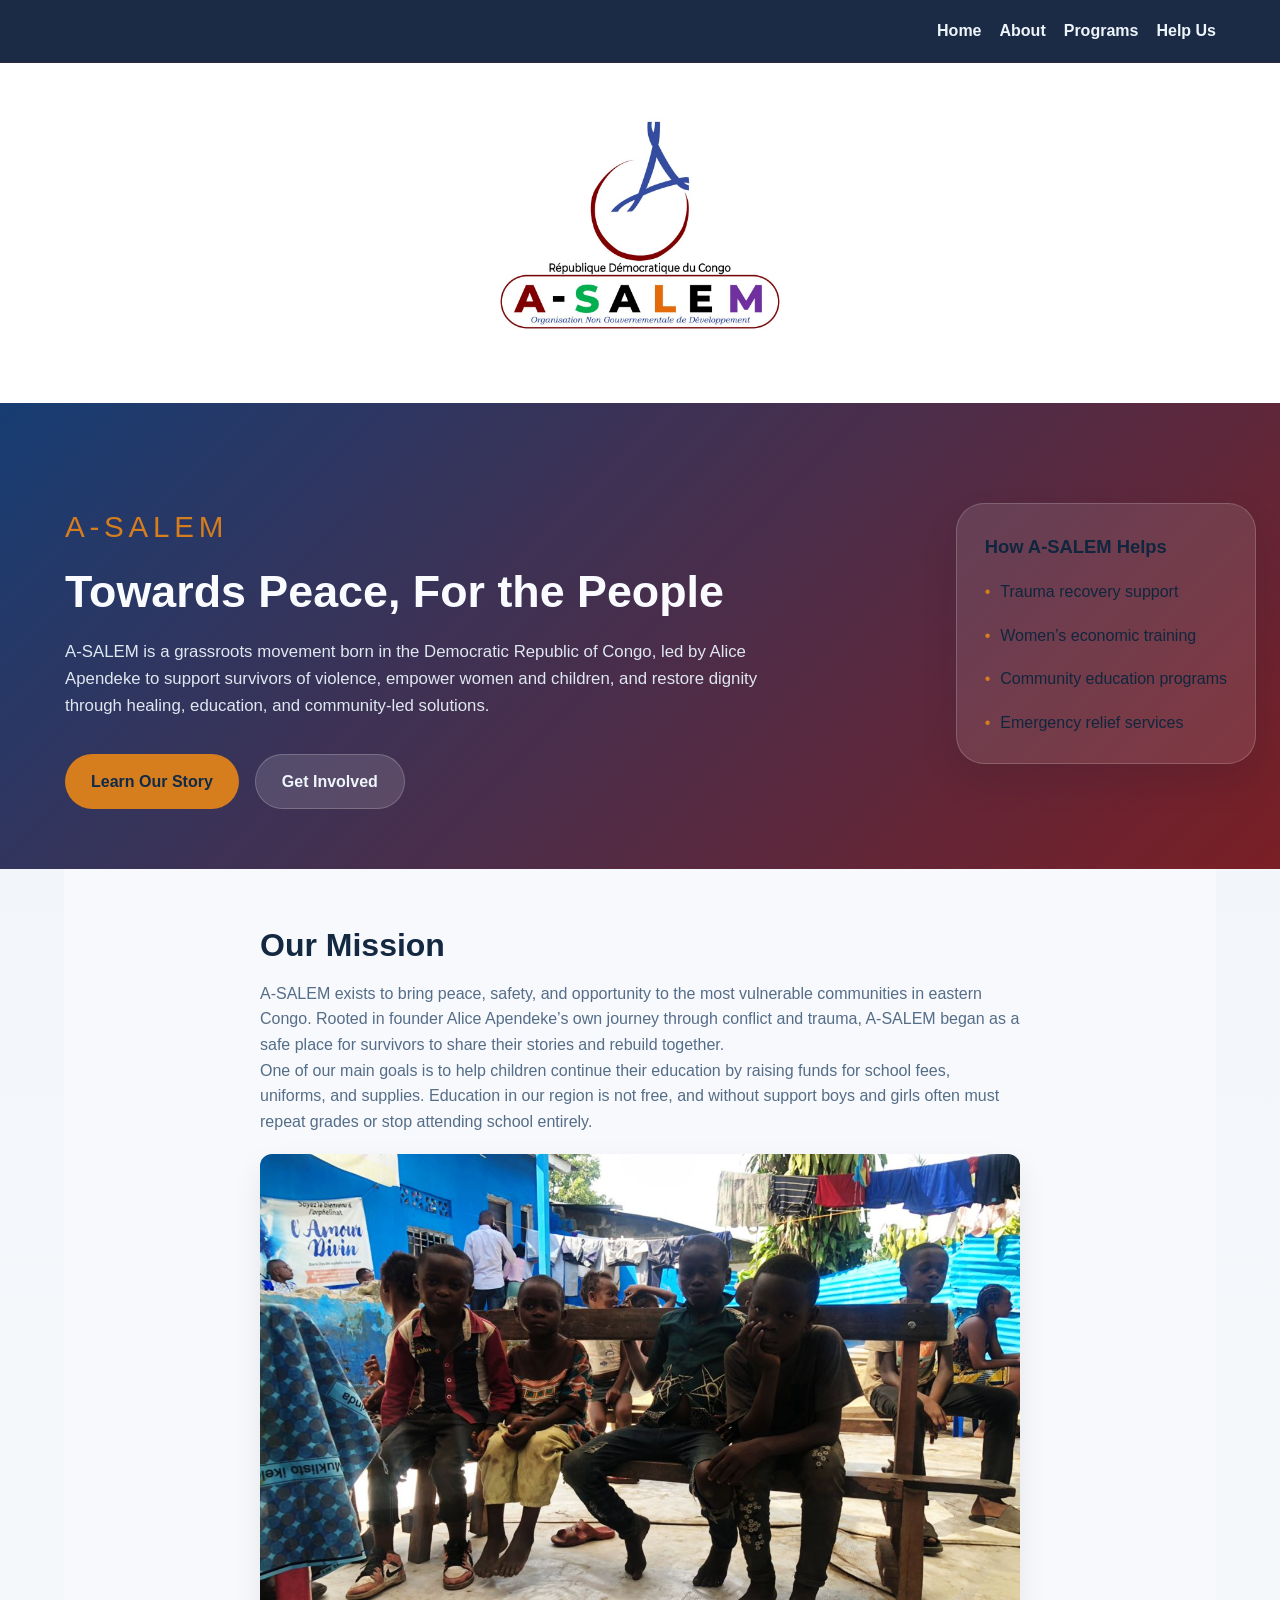
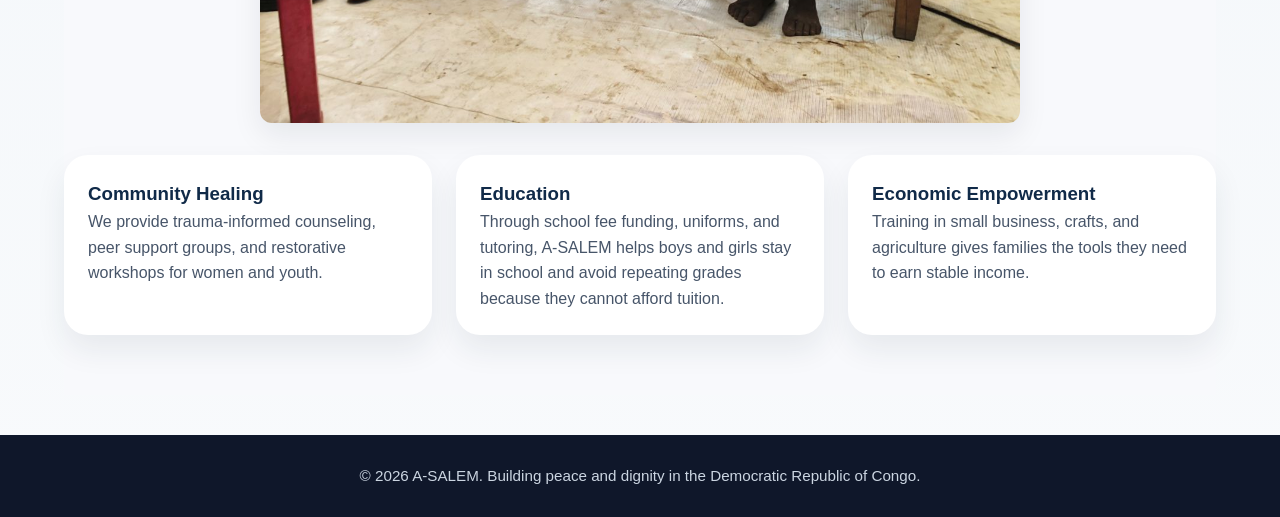
==== index.html @ 572cea36 "link changed=help.html" ====
<!DOCTYPE html>
<html lang="en">
<head>
    <meta charset="UTF-8">
    <meta name="viewport" content="width=device-width, initial-scale=1.0">
    <title>A-SALEM | Peace, Healing, Empowerment</title>
    <link rel="stylesheet" href="style.css">
</head>
<body>
    <nav>
        <div class="nav-inner">
            <a href="index.html" class="logo">
               
                <div>
                    
                  
                </div>
            </a>
            <ul>
               <li><a href="index.html">Home</a></li>
                <li><a href="about.html">About</a></li>
                <li><a href="programs.html">Programs</a></li>
                <li><a href="help.html">Help Us</a></li>
            </ul>
        </div>
    </nav>
        <section class="banner">
            <img id="banner" src="images/A-Salem.jpg" alt="A-SALEM banner image">
        </section>
    <header class="hero">
        <div class="hero-copy">
            <p class="eyebrow">A-SALEM</p>
            <h1>Towards Peace, For the People</h1>
            <p class="hero-text">A-SALEM is a grassroots movement born in the Democratic Republic of Congo, led by Alice Apendeke to support survivors of violence, empower women and children, and restore dignity through healing, education, and community-led solutions.</p>
            <div class="hero-buttons">
                <a href="about.html" class="button button-primary">Learn Our Story</a>
                <a href="help.html" class="button button-secondary">Get Involved</a>
            </div>
        </div>
        <div class="hero-image">
            <div class="hero-card">
                <p class="hero-card-title">How A-SALEM Helps</p>
                <ul>
                    <li>Trauma recovery support</li>
                    <li>Women’s economic training</li>
                    <li>Community education programs</li>
                    <li>Emergency relief services</li>
                </ul>
            </div>
        </div>
    </header>

    <main>
        <section id="about" class="section section-light">
            <div class="section-content">
                <h2>Our Mission</h2>
                <p>A-SALEM exists to bring peace, safety, and opportunity to the most vulnerable communities in eastern Congo. Rooted in founder Alice Apendeke’s own journey through conflict and trauma, A-SALEM began as a safe place for survivors to share their stories and rebuild together.</p>
                <p>One of our main goals is to help children continue their education by raising funds for school fees, uniforms, and supplies. Education in our region is not free, and without support boys and girls often must repeat grades or stop attending school entirely.</p>
                <img src="images/HomeAllDay.jpeg" alt="Children on a wooden bench" class="home-allday-photo">
            </div>
            <div class="section-cards">
                <article class="card">
                    <h3>Community Healing</h3>
                    <p>We provide trauma-informed counseling, peer support groups, and restorative workshops for women and youth.</p>
                </article>
                <article class="card">
                    <h3>Education</h3>
                    <p>Through school fee funding, uniforms, and tutoring, A-SALEM helps boys and girls stay in school and avoid repeating grades because they cannot afford tuition.</p>
                </article>
                <article class="card">
                    <h3>Economic Empowerment</h3>
                    <p>Training in small business, crafts, and agriculture gives families the tools they need to earn stable income.</p>
                </article>
            </div>
        </section>

       

       

        
    </main>

    <footer>
        <p>© 2026 A-SALEM. Building peace and dignity in the Democratic Republic of Congo.</p>
    </footer>
</body>
</html>
---- style.css ----
* {
    margin: 0;
    padding: 0;
    box-sizing: border-box;
}
.banner {
    width: 100%;
    overflow: hidden;
    background: #ffffff;
}
.banner img,
#banner {
    width: 100%;
    max-height: 340px;
    height: auto;
    object-fit: contain;
    object-position: center;
    display: block;
}
:root {
    color-scheme: light;
    font-family: 'Segoe UI', Tahoma, Geneva, Verdana, sans-serif;
    font-size: 16px;
    line-height: 1.6;
    color: #132841;
    background: #eef3f8;
}

body {
    min-height: 100vh;
    background: linear-gradient(180deg, #eef3f8 0%, #f8fafc 100%);
}

img {
    max-width: 100%;
    display: block;
}

a {
    color: inherit;
    text-decoration: none;
}

nav {
    position: sticky;
    top: 0;
    z-index: 100;
    background: rgba(18, 35, 62, 0.96);
    backdrop-filter: blur(14px);
    border-bottom: 1px solid rgba(139, 26, 36, 0.18);
}

nav .nav-inner {
    max-width: 1200px;
    margin: 0 auto;
    padding: 18px 24px;
    display: flex;
    align-items: center;
    justify-content: space-between;
    gap: 16px;
}

.logo {
    display: flex;
    align-items: center;
    gap: 14px;
}

.logo-placeholder {
    width: 80px;
    height: 80px;
    background: #8b121e;
    color: #fdf5ec;
    display: inline-block;
    object-fit: contain;
    object-position: center;
    border-radius: 16px;
    overflow: hidden;
}

.logo-text {
    color: #f7f3ee;
    font-size: 2rem;
    font-weight: 700;
}

.logo-subtext {
    color: #d7b39b;
    font-size: 0.85rem;
}

nav ul {
    display: flex;
    gap: 18px;
    list-style: none;
    flex-wrap: wrap;
}

nav a {
    color: #eef5fb;
    font-weight: 600;
    transition: color 0.25s ease, transform 0.25s ease;
}

nav a:hover,
nav a:focus-visible {
    color: #d67d1d;
    transform: translateY(-1px);
}

.hero,
.hero-small {
    padding: 100px 24px 60px;
}

.hero {
    display: block;
    background: linear-gradient(135deg, #173d73 0%, #7a1f25 100%);
    color: #f9fbff;
}

.hero-small {
    background: linear-gradient(135deg, #102a4b 0%, #273a5f 100%);
    color: #f9fbff;
    padding-top: 90px;
}

.hero-copy {
    max-width: 720px;
    margin: 0 auto;
    text-align: center;
}

.hero-image {
    width: 100%;
}

@media (min-width: 992px) {
    .hero {
        display: grid;
        grid-template-columns: minmax(0, 2.1fr) minmax(260px, 1fr);
        align-items: start;
        gap: 48px;
    }

    .hero-copy {
        text-align: left;
    }

    .hero-image {
        width: auto;
        justify-self: end;
    }

    .hero-buttons {
        justify-content: flex-start;
    }
}

.eyebrow {
    display: inline-block;
    margin-bottom: 18px;
    color: #d67d1d;
    letter-spacing: 0.16em;
    text-transform: uppercase;
    font-size: 1.85rem;
}

.hero h1 {
    font-size: clamp(2.5rem, 3.5vw, 4.5rem);
    line-height: 1.05;
    margin-bottom: 24px;
}

.hero-text {
    max-width: 760px;
    margin: 0 0 34px;
    font-size: 1.05rem;
    color: #dfe7f0;
}

.hero-buttons {
    display: flex;
    justify-content: flex-start;
    gap: 16px;
    flex-wrap: wrap;
}

.button {
    display: inline-flex;
    align-items: center;
    justify-content: center;
    padding: 14px 26px;
    border-radius: 999px;
    font-weight: 700;
    text-decoration: none;
    transition: transform 0.25s ease, box-shadow 0.25s ease;
}

.button:hover,
.button:focus-visible {
    transform: translateY(-2px);
    box-shadow: 0 18px 40px rgba(15, 23, 42, 0.18);
}

.button-primary {
    background: #d67d1d;
    color: #102a48;
}

.button-secondary {
    background: rgba(255, 255, 255, 0.13);
    color: #eef5fb;
    border: 1px solid rgba(255, 255, 255, 0.2);
}

.hero-card {
    width: 100%;
    max-width: 360px;
    margin: 0 auto;
    min-height: auto;
    background: rgba(255, 255, 255, 0.1);
    border: 1px solid rgba(255, 255, 255, 0.18);
    border-radius: 28px;
    padding: 28px;
    color: #10263e;
    text-align: left;
    box-shadow: 0 18px 36px rgba(15, 23, 42, 0.12);
}

.hero-card-title {
    margin-bottom: 18px;
    font-size: 1.15rem;
    font-weight: 700;
    color: #10263e;
}

.hero-card ul {
    list-style: none;
    display: grid;
    gap: 18px;
    padding-left: 0;
}

.hero-card li {
    line-height: 1.6;
}

.hero-card li::before {
    content: '•';
    color: #d67d1d;
    margin-right: 10px;
}

main {
    max-width: 1200px;
    margin: 0 auto;
    padding: 0 24px 40px;
}

.section {
    padding: 60px 0;
}

.section-light {
    background: #f8f9fc;
    color: #132841;
}

.section-dark {
    background: #102a48;
    color: #e8eff7;
}

.section-header {
    max-width: 720px;
    margin-bottom: 46px;
}

.section-header h2,
.section-content h2 {
    font-size: clamp(2rem, 2.5vw, 3rem);
    line-height: 1.05;
    margin-bottom: 18px;
}

.section-header p,
.section-content p,
.contact-text {
    font-size: 1rem;
    color: rgba(37, 55, 78, 0.92);
    max-width: 760px;
}

.section-light .section-header p,
.section-light .section-content p,
.section-light .contact-text {
    color: #546d88;
}

.section-dark .section-header p,
.section-dark .section-content p,
.section-dark .contact-text {
    color: rgba(236, 245, 255, 0.87);
}

.section-content {
    max-width: 760px;
    margin: 0 auto;
}

.section-cards,
.grid,
.impact-grid,
.join-grid {
    display: grid;
    gap: 24px;
    margin-top: 32px;
}

.section-cards,
.grid,
.join-grid {
    grid-template-columns: repeat(auto-fit, minmax(240px, 1fr));
}

.card,
.feature-card,
.impact-card,
.join-card,
.quote-card {
    background: #ffffff;
    border-radius: 24px;
    padding: 24px;
    box-shadow: 0 15px 30px rgba(30, 49, 70, 0.08);
}

.section-dark .card,
.section-dark .feature-card,
.section-dark .impact-card,
.section-dark .join-card,
.section-dark .quote-card {
    background: #16314f;
    box-shadow: 0 15px 30px rgba(0, 0, 0, 0.18);
}

.card h3,
.feature-card h3,
.impact-card span,
.join-card h3,
.quote-card span {
    color: #102a48;
}

.section-dark .card h3,
.section-dark .feature-card h3,
.section-dark .impact-card span,
.section-dark .join-card h3,
.section-dark .quote-card span {
    color: #d67d1d;
}

.card p,
.feature-card p,
.impact-card p,
.join-card p,
.quote-card p {
    color: #475569;
}

.section-dark .card p,
.section-dark .feature-card p,
.section-dark .impact-card p,
.section-dark .join-card p,
.section-dark .quote-card p {
    color: rgba(226, 238, 247, 0.88);
}

.impact-grid {
    grid-template-columns: repeat(auto-fit, minmax(220px, 1fr));
}

.impact-card {
    display: flex;
    flex-direction: column;
    gap: 12px;
    align-items: flex-start;
    justify-content: center;
    min-height: 180px;
}

.impact-card span {
    font-size: 2rem;
    font-weight: 800;
    display: block;
}

.quote-card {
    grid-column: 1 / -1;
    background: rgba(214, 125, 29, 0.08);
    border: 1px solid rgba(214, 125, 29, 0.22);
    color: #10263e;
    padding: 32px;
    border-radius: 24px;
}

.quote-card p {
    font-size: 1.1rem;
    line-height: 1.75;
    color: #10263e;
}

.quote-card span {
    display: block;
    margin-top: 18px;
    font-weight: 700;
    color: #8b121e;
}

.join-grid {
    grid-template-columns: repeat(auto-fit, minmax(240px, 1fr));
}

.join-card {
    min-height: 220px;
    display: flex;
    flex-direction: column;
    gap: 16px;
    justify-content: flex-start;
}

footer {
    padding: 24px;
    text-align: center;
    color: #475569;
    background: #eef4f9;
    border-top: 1px solid rgba(18, 35, 62, 0.12);
}

footer p {
    max-width: 800px;
    margin: 0 auto;
}
.founder-photo{
    width: 900px;
    height: 400px;
    object-fit: cover;
    margin: 0 auto;
    
}
.admin-photo{
    width: 100%;
    max-height: 600px;
    border-radius: 16px;
    object-fit: cover;
    display: block;
    margin: 0 auto;
}
.home-allday-photo{
    width: 100%;
    max-width: 900px;
    height: auto;
    border-radius: 12px;
    object-fit: cover;
    display: block;
    margin: 20px auto 0;
    box-shadow: 0 12px 30px rgba(15, 23, 42, 0.08);
}
.volunteers-photo{
    width: 100%;
    max-height: 420px;
    border-radius: 12px;
    object-fit: cover;
    display: block;
    margin: 16px auto 24px;
    box-shadow: 0 14px 36px rgba(15, 23, 42, 0.10);
}
@media (max-width: 768px) {
    .hero,
    .hero-small {
        display: block;
        padding: 80px 18px 40px;
    }

    .hero-copy {
        padding-bottom: 24px;
        text-align: center;
    }

    .hero-image {
        margin-top: 24px;
    }

    .section {
        padding: 50px 0;
    }

    .nav .nav-inner {
        flex-direction: column;
        align-items: flex-start;
    }

    nav ul {
        justify-content: flex-start;
    }
}

    

footer {
    background: #0f172a;
    color: #cbd5e1;
    text-align: center;
    padding: 28px 24px;
    font-size: 0.95rem;
}

@media (max-width: 860px) {
    nav .nav-inner {
        flex-direction: column;
        align-items: flex-start;
    }

    nav ul {
        width: 100%;
        justify-content: space-between;
    }

    .hero {
        padding-top: 80px;
    }
}

@media (max-width: 640px) {
    .hero h1 {
        font-size: 2.6rem;
    }

    .hero-buttons {
        flex-direction: column;
        align-items: stretch;
    }

    .button {
        width: 100%;
        justify-content: center;
    }
}
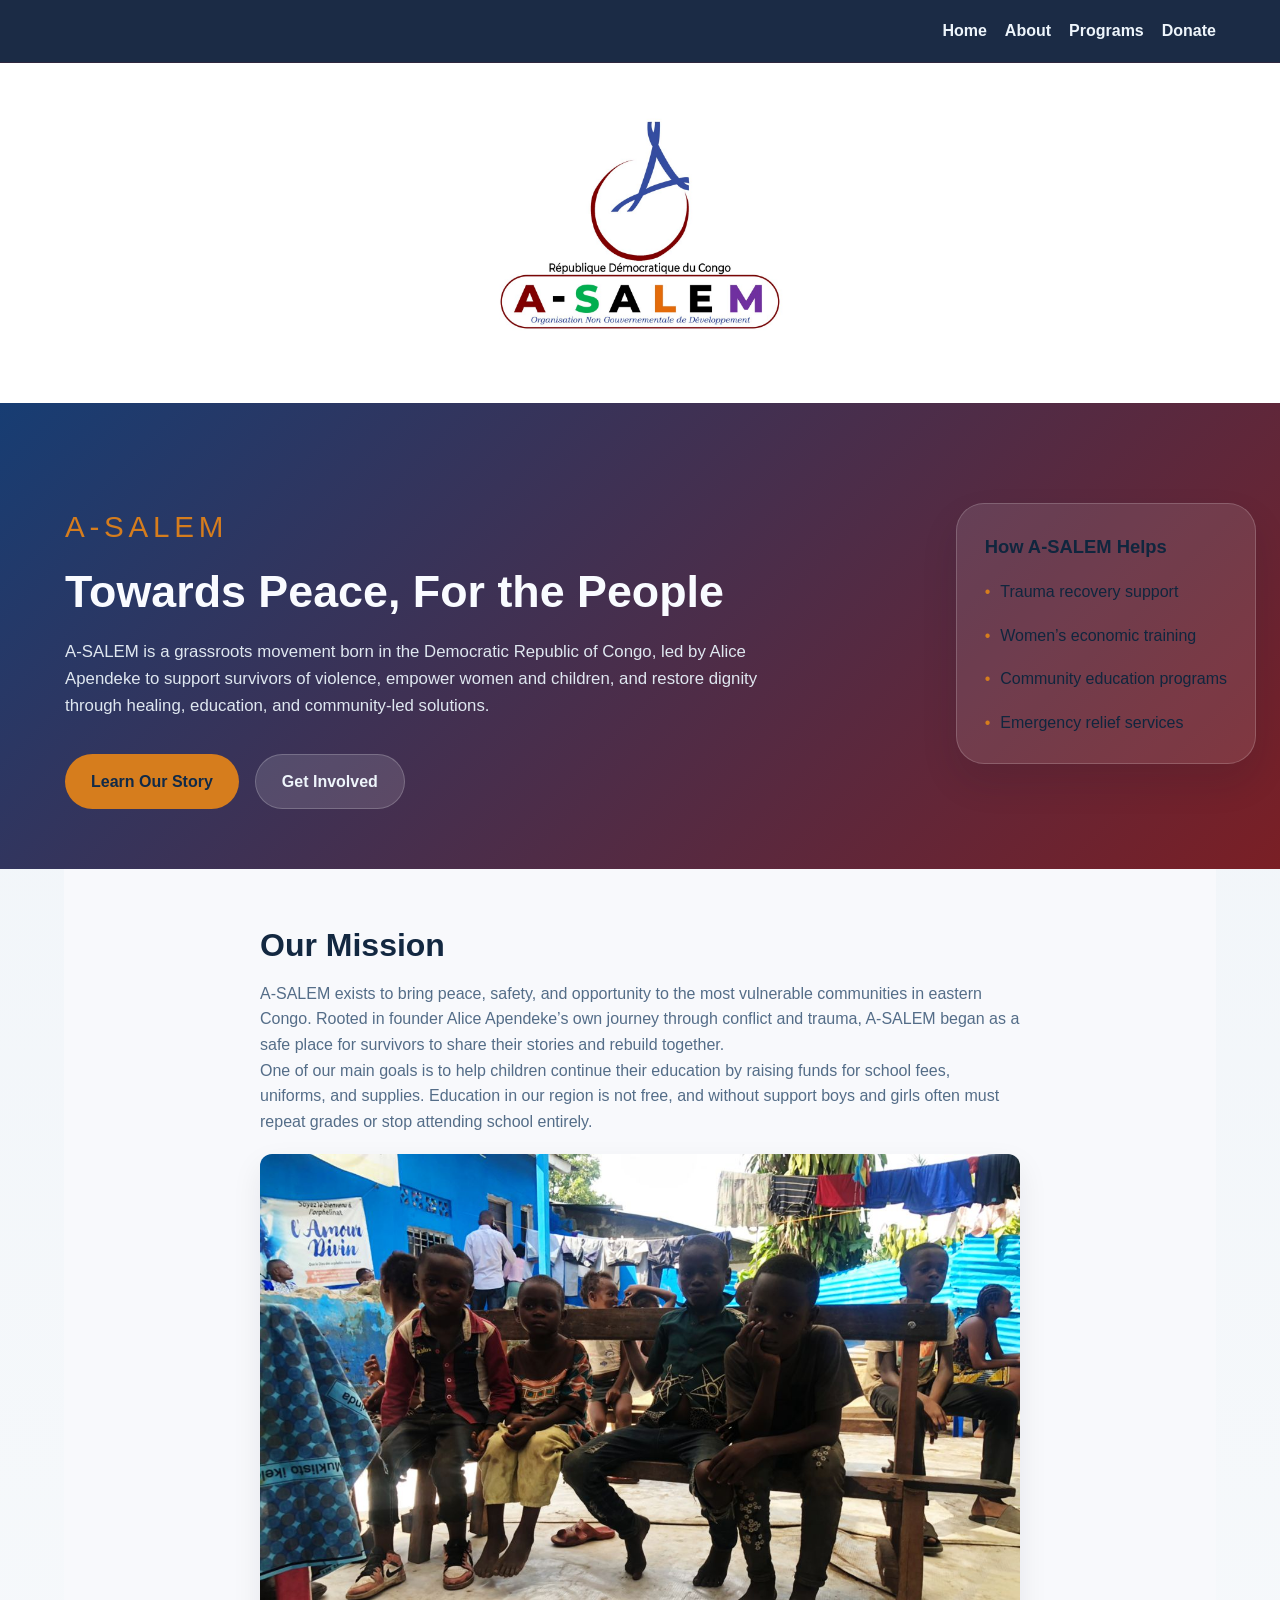
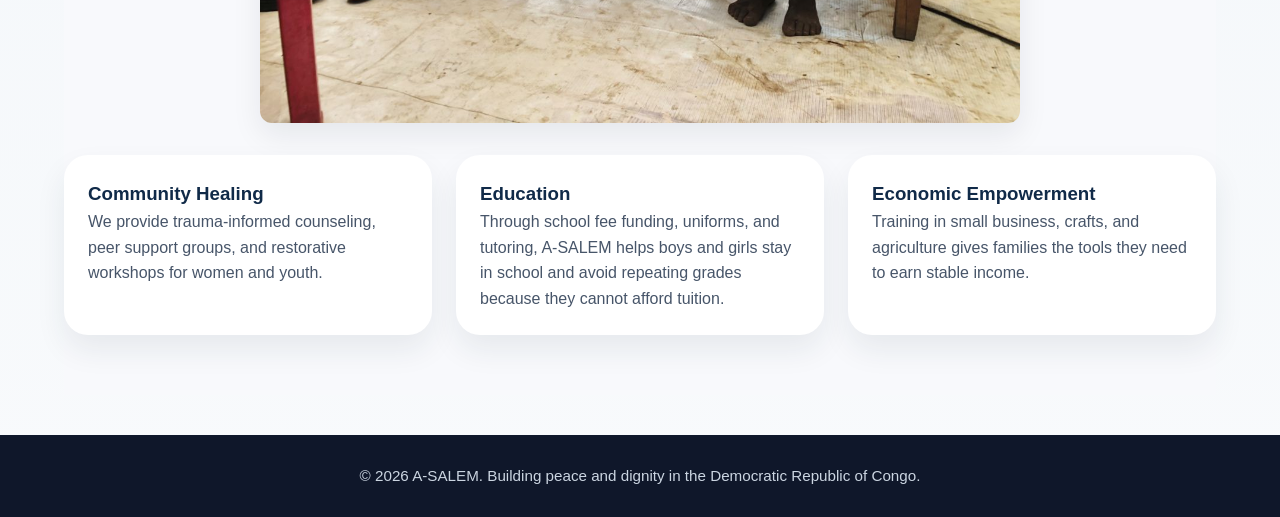
==== commit b6a5153e: "Donate-Make an Impact" ====
--- a/index.html
+++ b/index.html
@@ -20,7 +20,7 @@
                <li><a href="index.html">Home</a></li>
                 <li><a href="about.html">About</a></li>
                 <li><a href="programs.html">Programs</a></li>
-                <li><a href="help.html">Help Us</a></li>
+                <li><a href="help.html">Donate</a></li>
             </ul>
         </div>
     </nav>
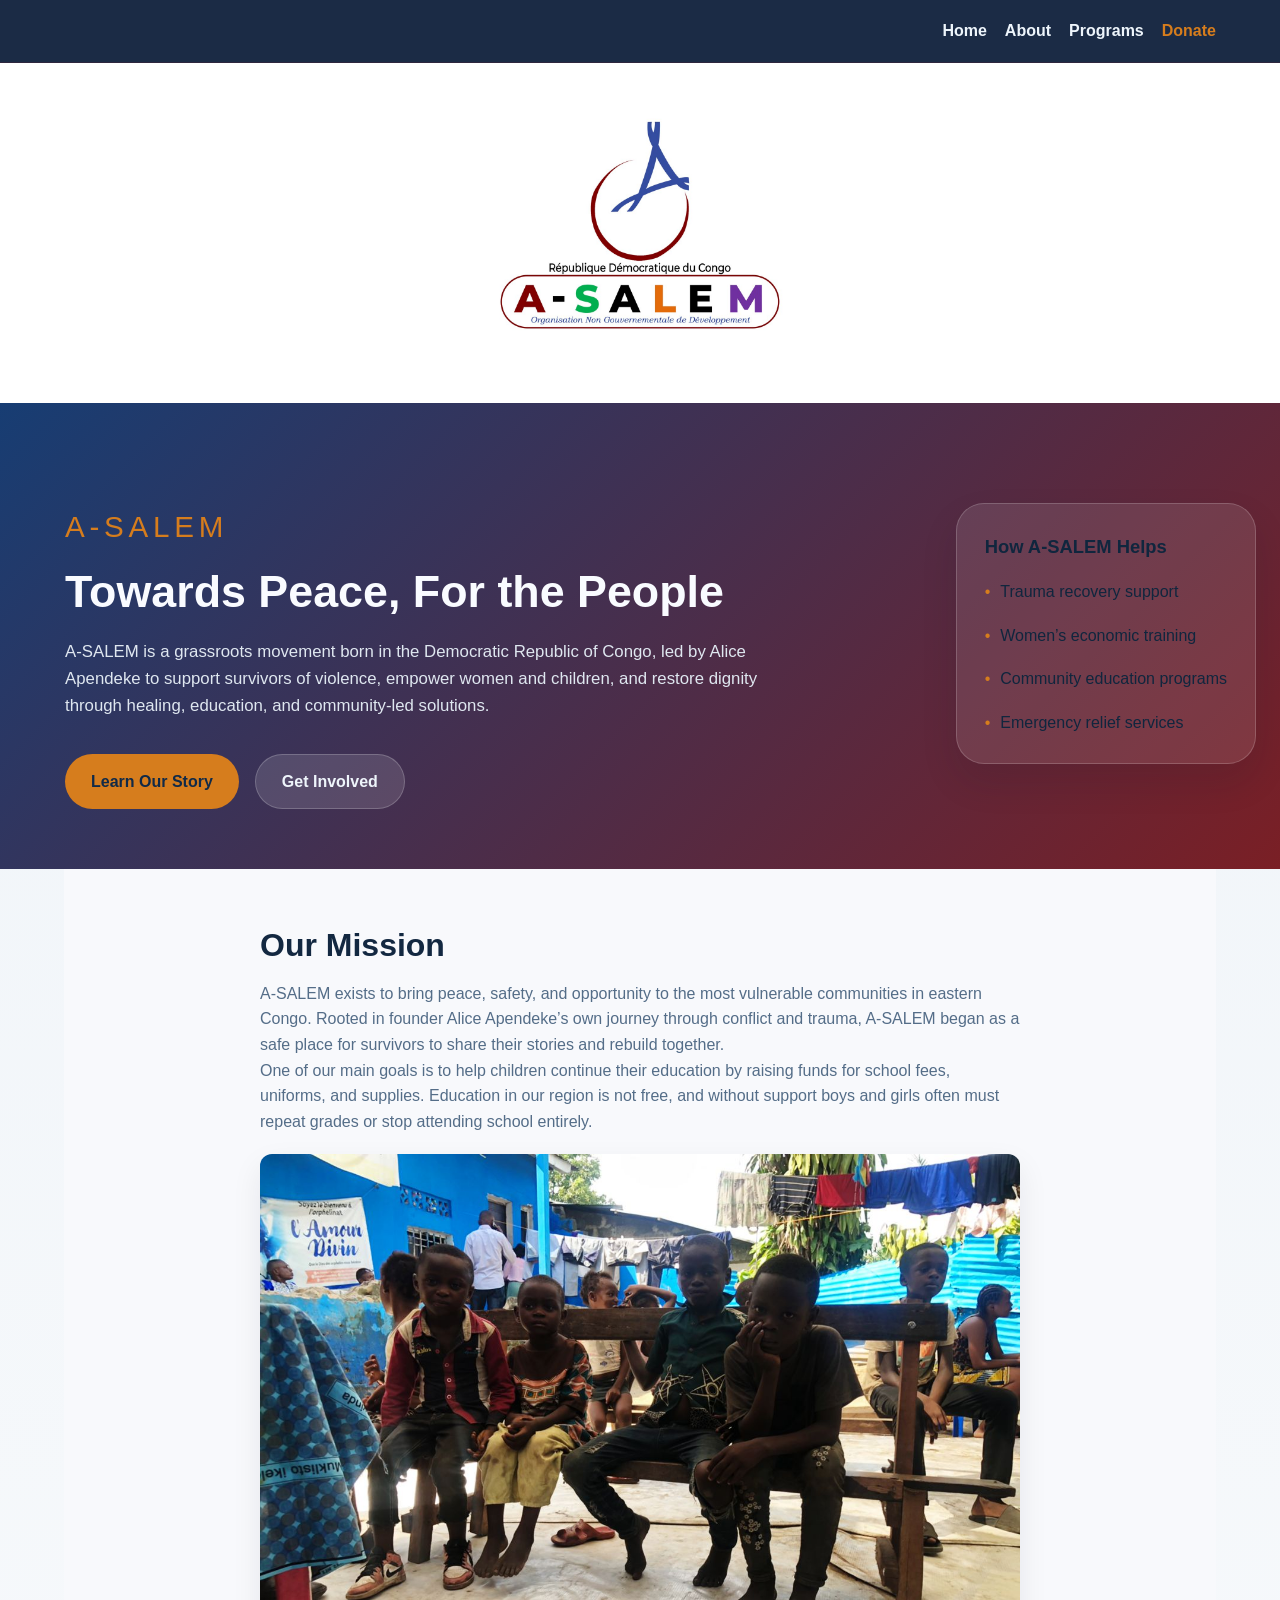
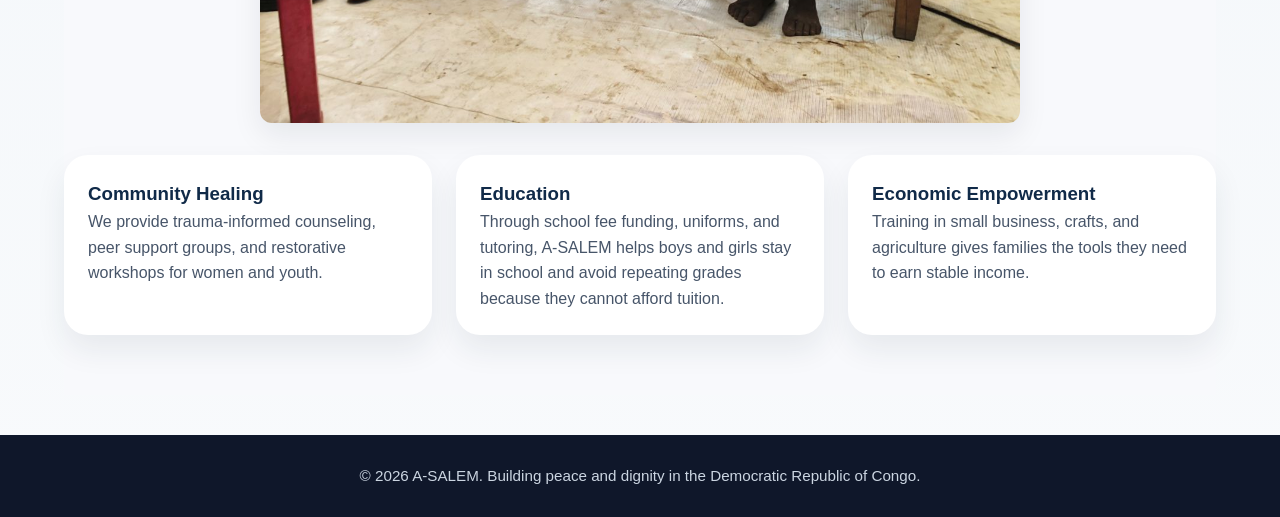
==== commit cd461840: "donate orange link" ====
--- a/index.html
+++ b/index.html
@@ -20,7 +20,7 @@
                <li><a href="index.html">Home</a></li>
                 <li><a href="about.html">About</a></li>
                 <li><a href="programs.html">Programs</a></li>
-                <li><a href="help.html">Donate</a></li>
+                <li><a id="donate"href="help.html">Donate</a></li>
             </ul>
         </div>
     </nav>
--- a/style.css
+++ b/style.css
@@ -156,7 +156,10 @@
         justify-content: flex-start;
     }
 }
-
+#donate{
+    
+    color:#d67d1d;
+}
 .eyebrow {
     display: inline-block;
     margin-bottom: 18px;
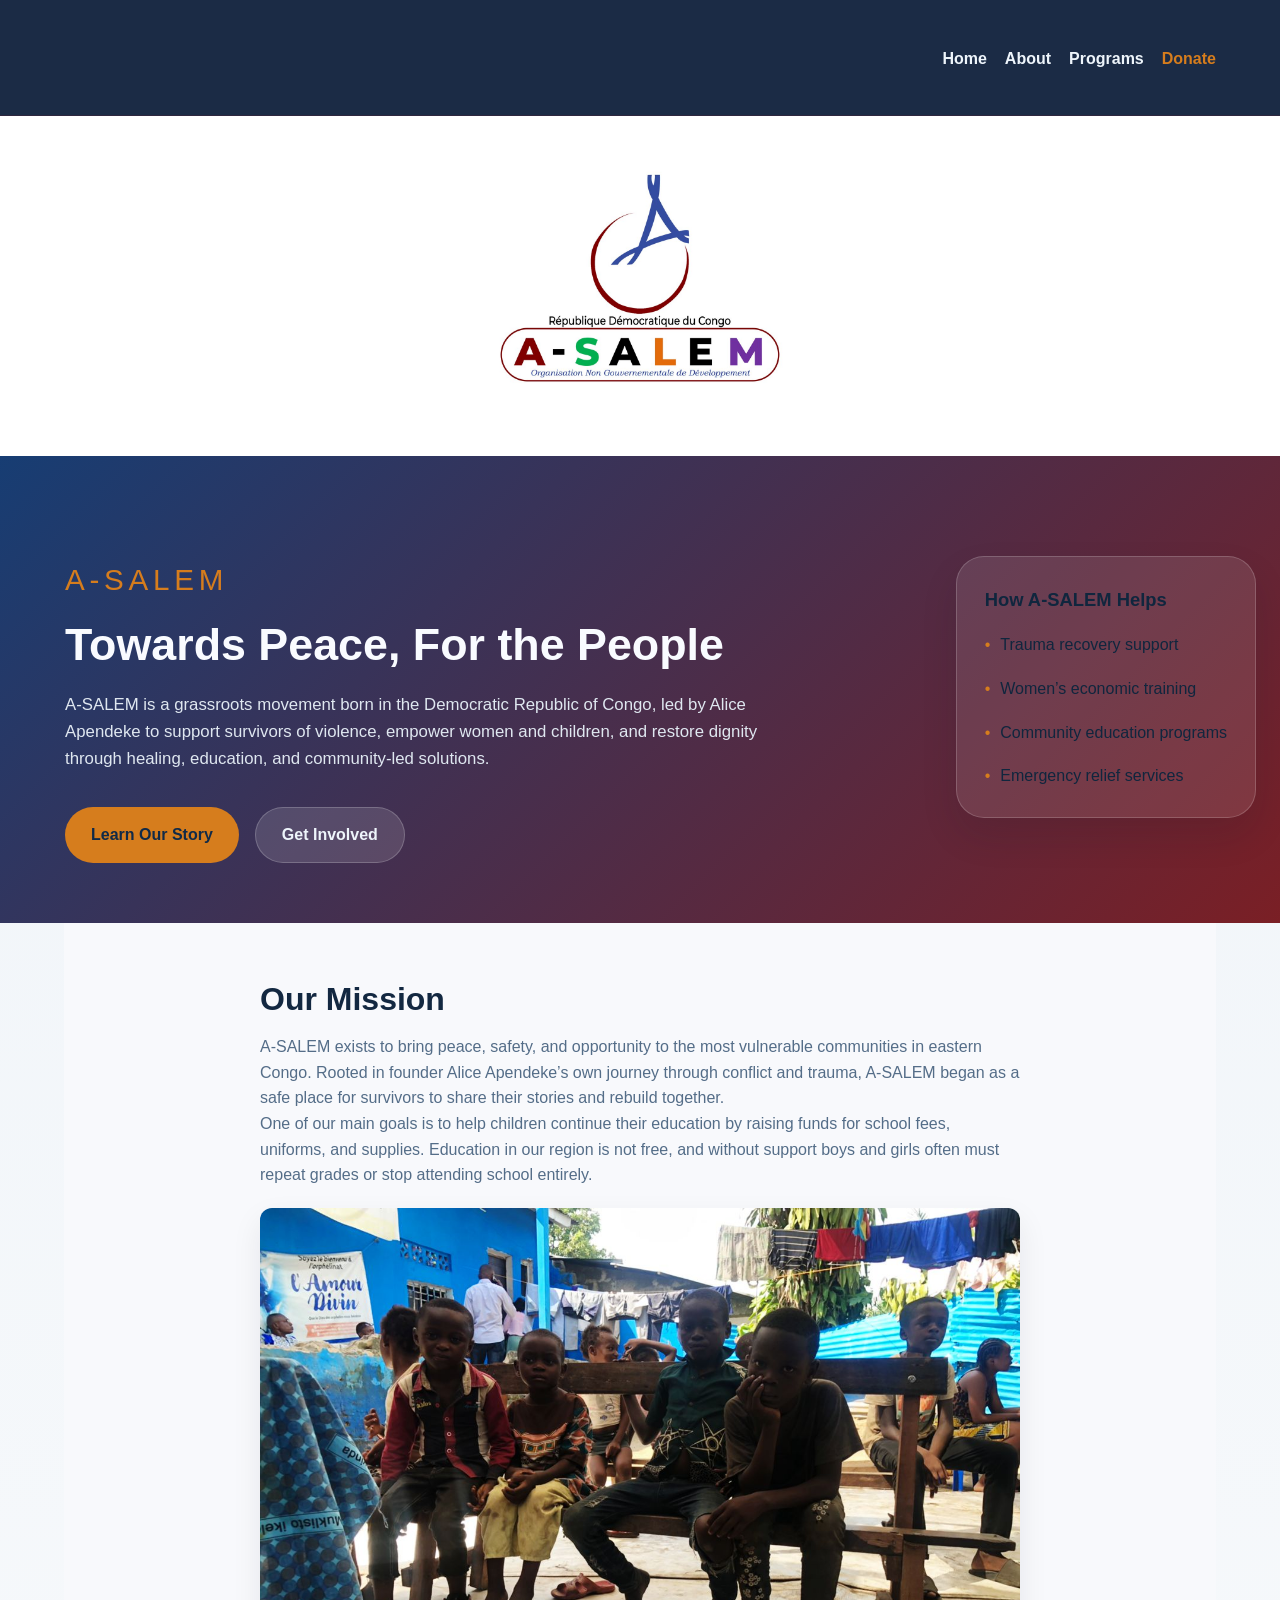
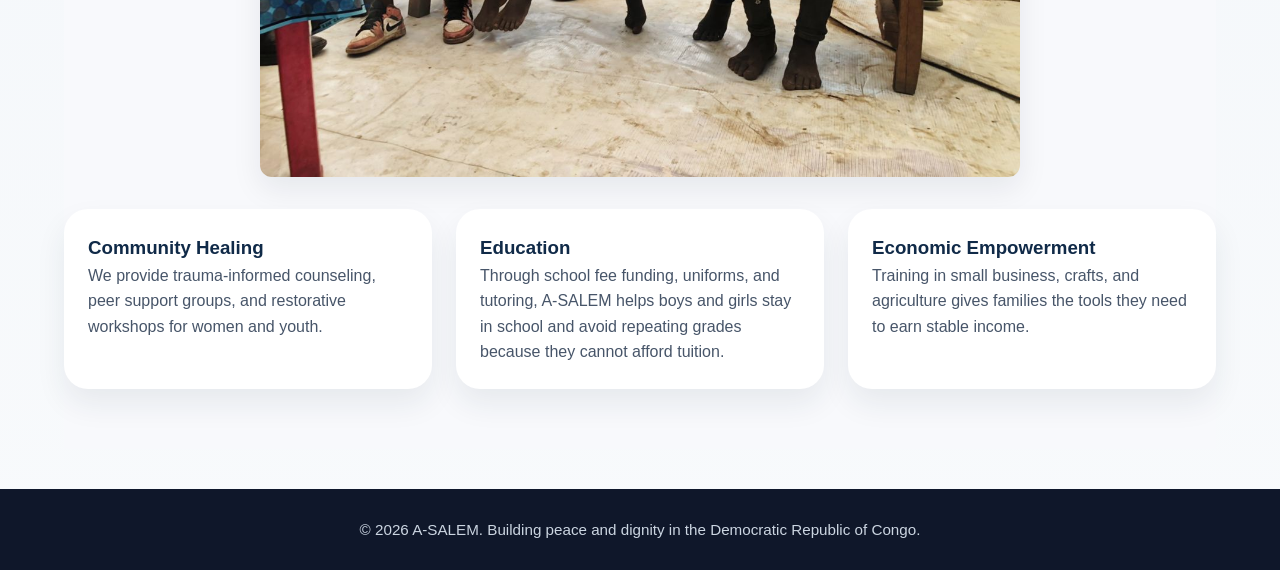
==== commit 676f4c02: "nav bar match" ====
--- a/index.html
+++ b/index.html
@@ -7,7 +7,7 @@
     <link rel="stylesheet" href="style.css">
 </head>
 <body>
-    <nav>
+    <nav id="home-nav">
         <div class="nav-inner">
             <a href="index.html" class="logo">
                
--- a/style.css
+++ b/style.css
@@ -2,6 +2,11 @@
     margin: 0;
     padding: 0;
     box-sizing: border-box;
+}
+#home-nav{
+    height:116px;
+    margin:auto;
+    padding-top:27.5px;
 }
 .banner {
     width: 100%;
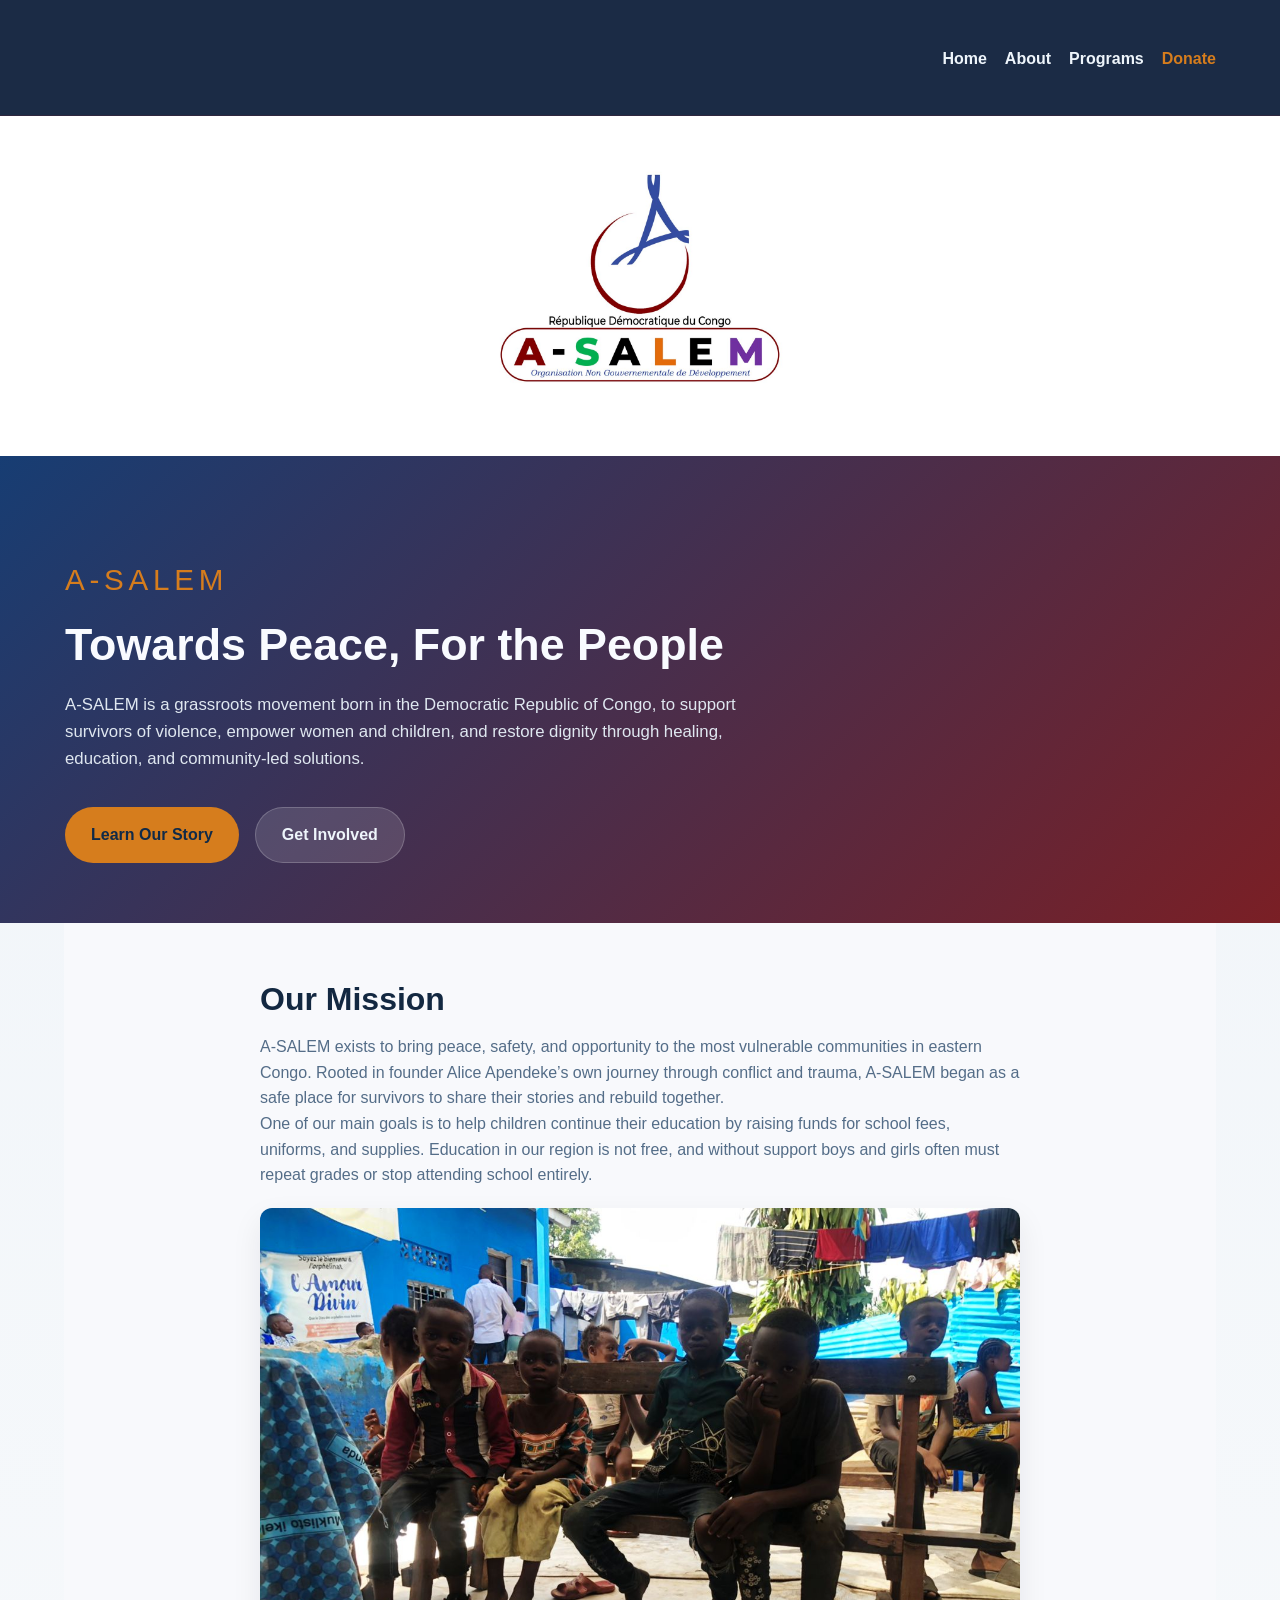
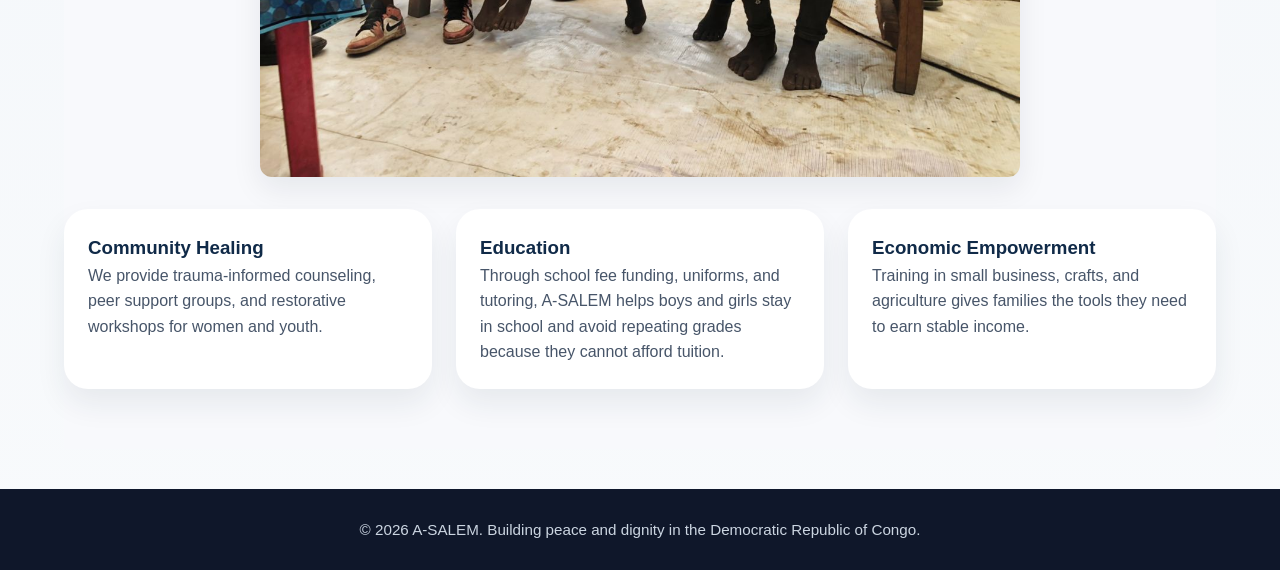
==== commit b6ec6c52: "Updated Text" ====
--- a/index.html
+++ b/index.html
@@ -31,23 +31,13 @@
         <div class="hero-copy">
             <p class="eyebrow">A-SALEM</p>
             <h1>Towards Peace, For the People</h1>
-            <p class="hero-text">A-SALEM is a grassroots movement born in the Democratic Republic of Congo, led by Alice Apendeke to support survivors of violence, empower women and children, and restore dignity through healing, education, and community-led solutions.</p>
+            <p class="hero-text">A-SALEM is a grassroots movement born in the Democratic Republic of Congo, to support survivors of violence, empower women and children, and restore dignity through healing, education, and community-led solutions.</p>
             <div class="hero-buttons">
                 <a href="about.html" class="button button-primary">Learn Our Story</a>
                 <a href="help.html" class="button button-secondary">Get Involved</a>
             </div>
         </div>
-        <div class="hero-image">
-            <div class="hero-card">
-                <p class="hero-card-title">How A-SALEM Helps</p>
-                <ul>
-                    <li>Trauma recovery support</li>
-                    <li>Women’s economic training</li>
-                    <li>Community education programs</li>
-                    <li>Emergency relief services</li>
-                </ul>
-            </div>
-        </div>
+     
     </header>
 
     <main>
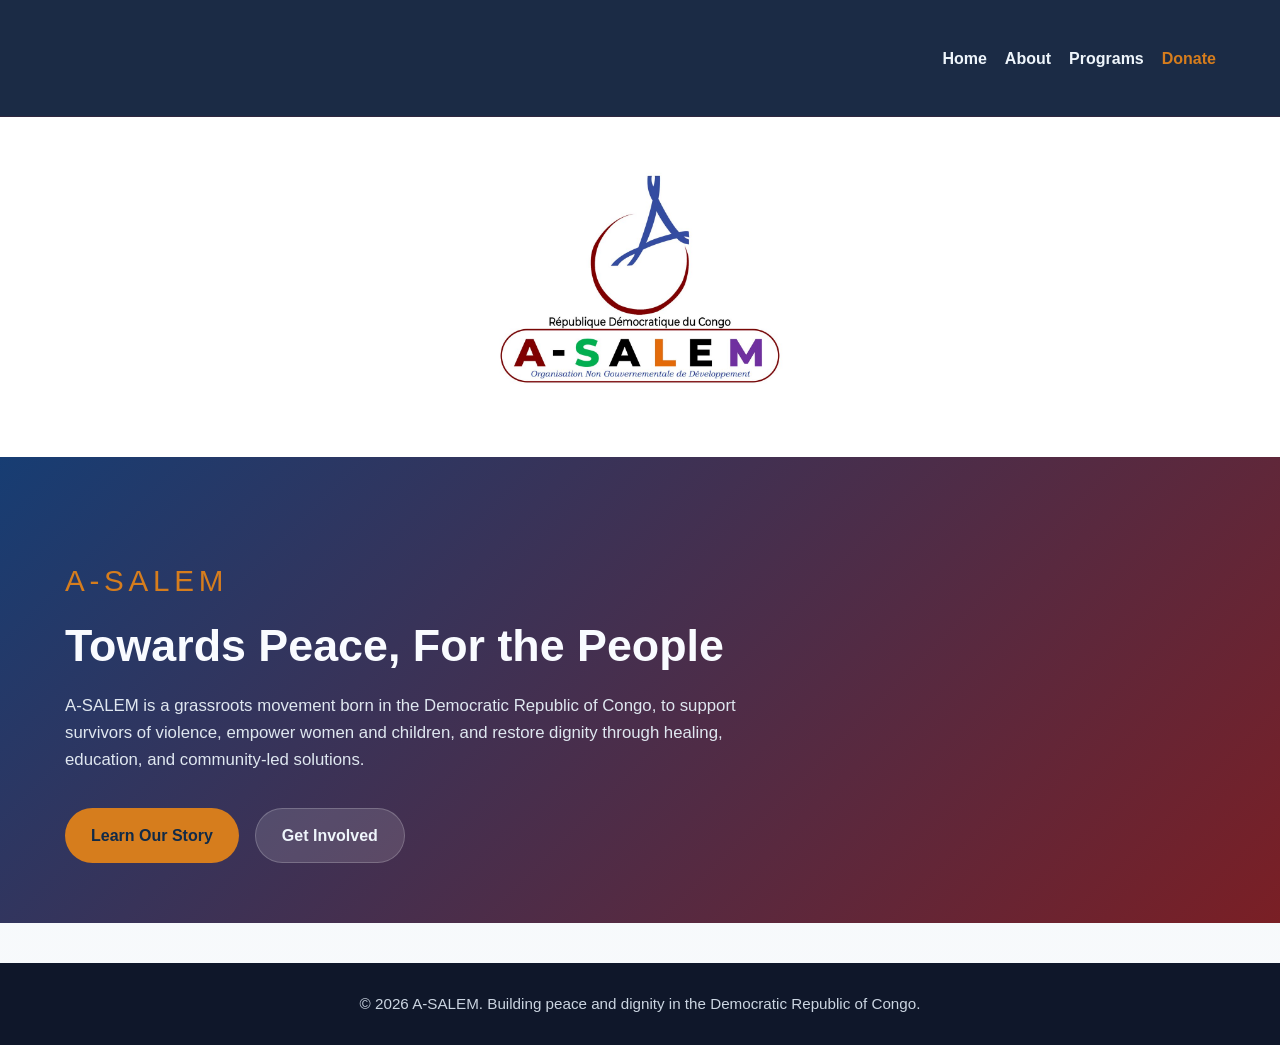
==== commit 5f47409a: "Moved section from home to about" ====
--- a/index.html
+++ b/index.html
@@ -41,29 +41,7 @@
     </header>
 
     <main>
-        <section id="about" class="section section-light">
-            <div class="section-content">
-                <h2>Our Mission</h2>
-                <p>A-SALEM exists to bring peace, safety, and opportunity to the most vulnerable communities in eastern Congo. Rooted in founder Alice Apendeke’s own journey through conflict and trauma, A-SALEM began as a safe place for survivors to share their stories and rebuild together.</p>
-                <p>One of our main goals is to help children continue their education by raising funds for school fees, uniforms, and supplies. Education in our region is not free, and without support boys and girls often must repeat grades or stop attending school entirely.</p>
-                <img src="images/HomeAllDay.jpeg" alt="Children on a wooden bench" class="home-allday-photo">
-            </div>
-            <div class="section-cards">
-                <article class="card">
-                    <h3>Community Healing</h3>
-                    <p>We provide trauma-informed counseling, peer support groups, and restorative workshops for women and youth.</p>
-                </article>
-                <article class="card">
-                    <h3>Education</h3>
-                    <p>Through school fee funding, uniforms, and tutoring, A-SALEM helps boys and girls stay in school and avoid repeating grades because they cannot afford tuition.</p>
-                </article>
-                <article class="card">
-                    <h3>Economic Empowerment</h3>
-                    <p>Training in small business, crafts, and agriculture gives families the tools they need to earn stable income.</p>
-                </article>
-            </div>
-        </section>
-
+        
        
 
        
--- a/style.css
+++ b/style.css
@@ -4,7 +4,7 @@
     box-sizing: border-box;
 }
 #home-nav{
-    height:116px;
+    height:116.8px;
     margin:auto;
     padding-top:27.5px;
 }
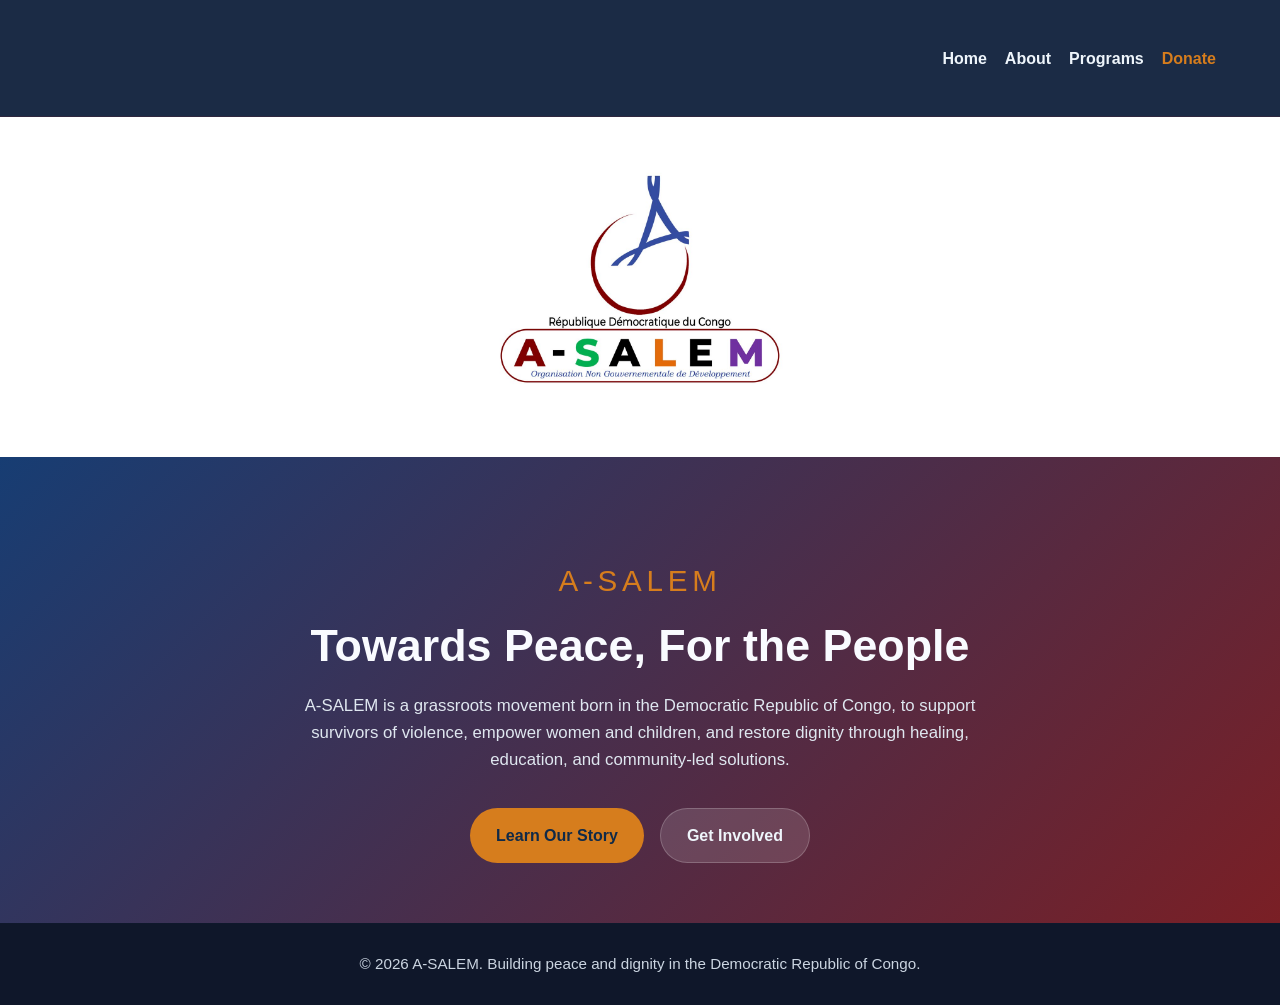
==== commit e65a7f58: "text alignment" ====
--- a/index.html
+++ b/index.html
@@ -27,10 +27,10 @@
         <section class="banner">
             <img id="banner" src="images/A-Salem.jpg" alt="A-SALEM banner image">
         </section>
-    <header class="hero">
+    <header id="home-header" class="hero">
         <div class="hero-copy">
-            <p class="eyebrow">A-SALEM</p>
-            <h1>Towards Peace, For the People</h1>
+            <p id="header-text" class="eyebrow">A-SALEM</p>
+            <h1  >Towards Peace, For the People</h1>
             <p class="hero-text">A-SALEM is a grassroots movement born in the Democratic Republic of Congo, to support survivors of violence, empower women and children, and restore dignity through healing, education, and community-led solutions.</p>
             <div class="hero-buttons">
                 <a href="about.html" class="button button-primary">Learn Our Story</a>
@@ -40,14 +40,7 @@
      
     </header>
 
-    <main>
-        
-       
-
-       
-
-        
-    </main>
+   
 
     <footer>
         <p>© 2026 A-SALEM. Building peace and dignity in the Democratic Republic of Congo.</p>
--- a/style.css
+++ b/style.css
@@ -2,6 +2,12 @@
     margin: 0;
     padding: 0;
     box-sizing: border-box;
+}
+#header-text{
+    text-align:center;
+}
+#home-header{
+    text-align: center;
 }
 #home-nav{
     height:116.8px;
@@ -143,22 +149,24 @@
 @media (min-width: 992px) {
     .hero {
         display: grid;
-        grid-template-columns: minmax(0, 2.1fr) minmax(260px, 1fr);
+        grid-template-columns: 1fr;
+        justify-items: center;
         align-items: start;
         gap: 48px;
     }
 
     .hero-copy {
-        text-align: left;
+        text-align: center;
+        width: 100%;
+        max-width: 720px;
     }
 
     .hero-image {
         width: auto;
-        justify-self: end;
     }
 
     .hero-buttons {
-        justify-content: flex-start;
+        justify-content: center;
     }
 }
 #donate{
@@ -189,7 +197,7 @@
 
 .hero-buttons {
     display: flex;
-    justify-content: flex-start;
+    justify-content: center;
     gap: 16px;
     flex-wrap: wrap;
 }
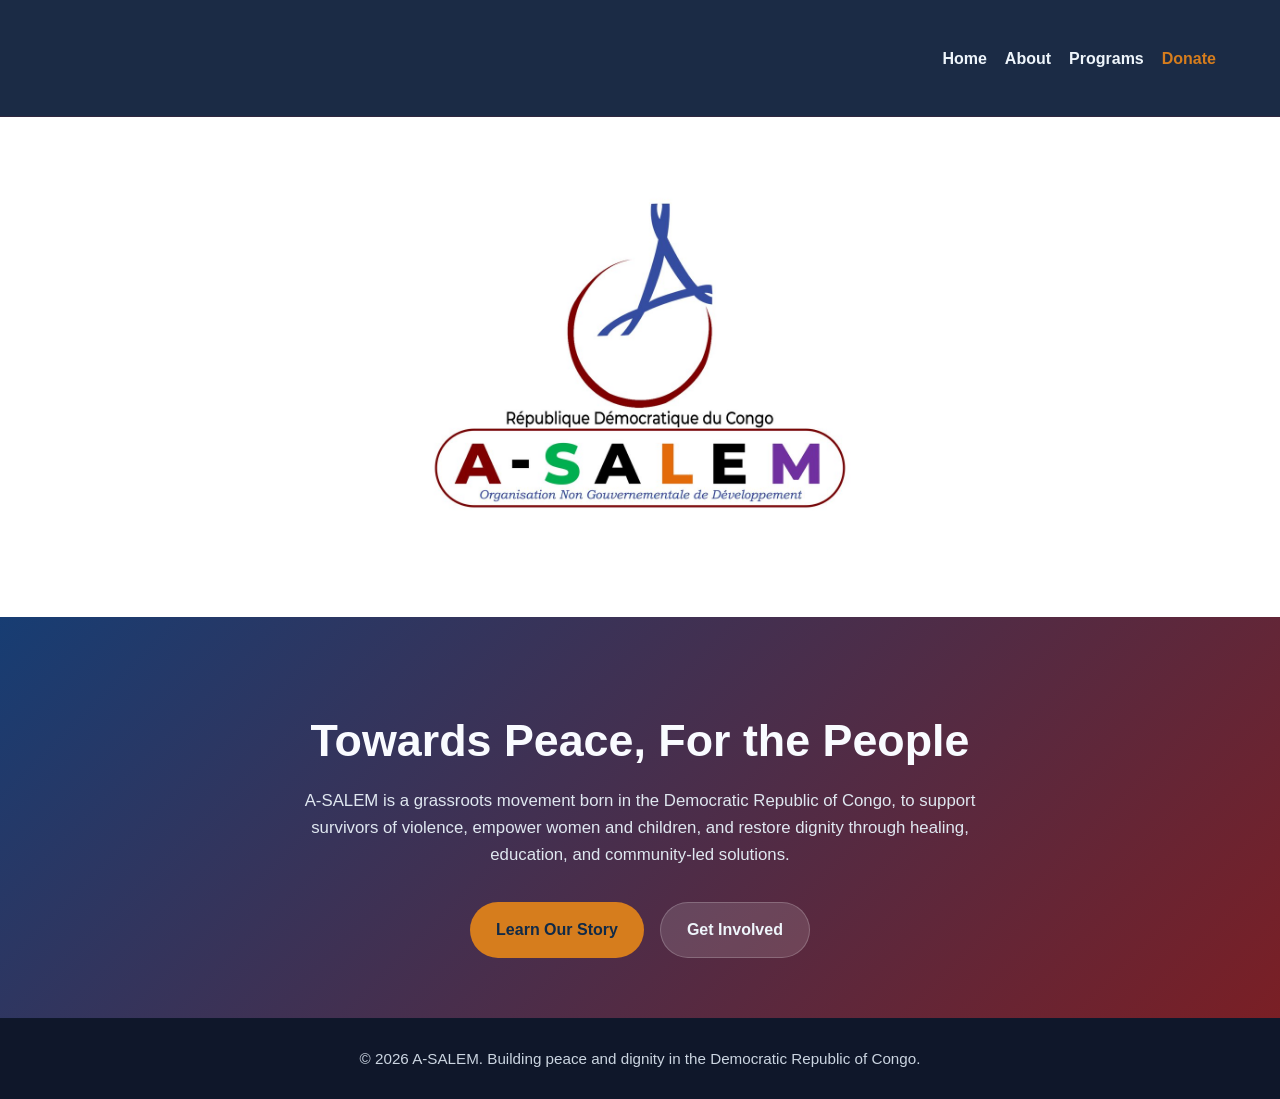
==== commit b4a9101b: "image size increased" ====
--- a/index.html
+++ b/index.html
@@ -29,7 +29,7 @@
         </section>
     <header id="home-header" class="hero">
         <div class="hero-copy">
-            <p id="header-text" class="eyebrow">A-SALEM</p>
+           
             <h1  >Towards Peace, For the People</h1>
             <p class="hero-text">A-SALEM is a grassroots movement born in the Democratic Republic of Congo, to support survivors of violence, empower women and children, and restore dignity through healing, education, and community-led solutions.</p>
             <div class="hero-buttons">
--- a/style.css
+++ b/style.css
@@ -22,7 +22,7 @@
 .banner img,
 #banner {
     width: 100%;
-    max-height: 340px;
+    max-height: 500px;
     height: auto;
     object-fit: contain;
     object-position: center;
@@ -187,7 +187,9 @@
     line-height: 1.05;
     margin-bottom: 24px;
 }
-
+.quote-text{
+    text-align: center;
+}
 .hero-text {
     max-width: 760px;
     margin: 0 0 34px;
@@ -290,7 +292,8 @@
 
 .section-header {
     max-width: 720px;
-    margin-bottom: 46px;
+    margin: 0 auto 46px;
+    text-align: center;
 }
 
 .section-header h2,
@@ -459,7 +462,7 @@
 }
 .founder-photo{
     width: 900px;
-    height: 400px;
+    height: 650px;
     object-fit: cover;
     margin: 0 auto;
     
@@ -482,6 +485,11 @@
     margin: 20px auto 0;
     box-shadow: 0 12px 30px rgba(15, 23, 42, 0.08);
 }
+#get-involved {
+    text-align:center;
+    justify-content:center;
+}
+
 .volunteers-photo{
     width: 100%;
     max-height: 420px;
